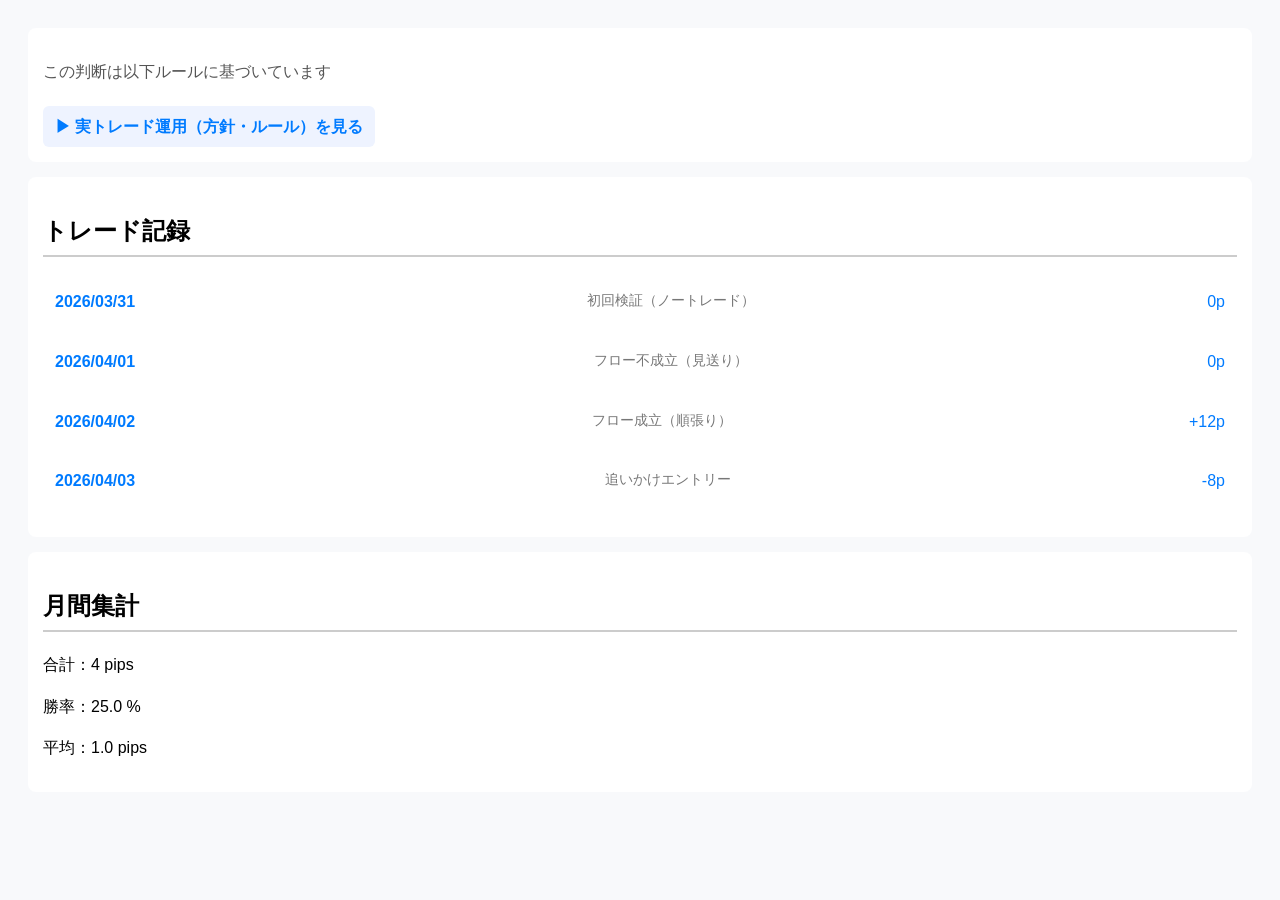
==== index_trade_1.htm @ e3a90125 "Add files via upload" ====
<!DOCTYPE html>
<html>
<head>
  <meta charset="UTF-8">
  <link rel="stylesheet" href="style.css">
  <title>トレード記録</title>
</head>

<body>

<div class="section">

  <p class="note">この判断は以下ルールに基づいています</p>

  <a href="add/my_rule5.html" class="rule-link">
    ▶ 実トレード運用（方針・ルール）を見る
  </a>

</div>

<div class="section">

  <h2>トレード記録</h2>

  <ul class="record-list" id="tradeList">

    <li data-pips="0">
      <a href="weekly/20260331.html">
        <span class="date">2026/03/31</span>
        <span class="desc">初回検証（ノートレード）</span>
        <span class="result neutral">0p</span>
      </a>
    </li>

    <li data-pips="0">
      <a href="weekly/20260401.html">
        <span class="date">2026/04/01</span>
        <span class="desc">フロー不成立（見送り）</span>
        <span class="result neutral">0p</span>
      </a>
    </li>

    <li data-pips="12">
      <a href="weekly/20260402.html">
        <span class="date">2026/04/02</span>
        <span class="desc">フロー成立（順張り）</span>
        <span class="result good">+12p</span>
      </a>
    </li>

    <li data-pips="-8">
      <a href="weekly/20260403.html">
        <span class="date">2026/04/03</span>
        <span class="desc">追いかけエントリー</span>
        <span class="result bad">-8p</span>
      </a>
    </li>

  </ul>

</div>

<div class="section summary">

  <h2>月間集計</h2>

  <div class="summary-box">
    <p>合計：<span id="total"></span> pips</p>
    <p>勝率：<span id="winrate"></span> %</p>
    <p>平均：<span id="average"></span> pips</p>
  </div>

</div>

<script>
  const trades = document.querySelectorAll("#tradeList li");

  let total = 0;
  let win = 0;
  let count = 0;

  trades.forEach(trade => {
    const pips = parseFloat(trade.dataset.pips);

    total += pips;
    count++;

    if (pips > 0) win++;
  });

  const winrate = count ? (win / count * 100).toFixed(1) : 0;
  const average = count ? (total / count).toFixed(1) : 0;

  document.getElementById("total").textContent = total;
  document.getElementById("winrate").textContent = winrate;
  document.getElementById("average").textContent = average;
</script>

</body>
</html>
---- style.css ----
body {
  font-family: Arial, sans-serif;
  line-height: 1.6;
  padding: 20px;
  background-color: #f8f9fb;
}

h1, h2 {
  border-bottom: 2px solid #ccc;
  padding-bottom: 5px;
}

.section {
  background: #ffffff;
  padding: 15px;
  margin-bottom: 15px;
  border-radius: 8px;
}

.chart-container {
  display: flex;
  gap: 20px;
  flex-wrap: wrap;
}

.chart {
  flex: 1;
  min-width: 300px;
}

.chart img {
  width: 100%;
  border-radius: 8px;
  transition: 0.3s;
}

.chart img:hover {
  transform: scale(1.02);
}

.chart h3 {
  margin-bottom: 5px;
}

.ok { color: green; }
.ng { color: red; }
.note { color: #555; }

a {
  text-decoration: none;
  color: #007bff;
}

a:hover {
  text-decoration: underline;
}

.rule-link {
  display: inline-block;
  margin-top: 5px;
  padding: 8px 12px;
  background: #eef3ff;
  border-radius: 6px;
  font-weight: bold;
}

.record-list {
  list-style: none;
  padding: 0;
}

.record-list li {
  margin-bottom: 10px;
}

.record-list a {
  display: flex;
  justify-content: space-between;
  padding: 12px;
  background: #ffffff;
  border-radius: 8px;
  transition: 0.2s;
}

.record-list a:hover {
  background: #f0f4ff;
  transform: translateY(-2px);
}

.date {
  font-weight: bold;
}

.desc {
  color: #777;
  font-size: 14px;
}

.badge {
  padding: 3px 8px;
  border-radius: 4px;
  font-size: 12px;
}

.badge.ok {
  background: #e6f4ea;
}

.badge.ng {
  background: #fdecea;
}
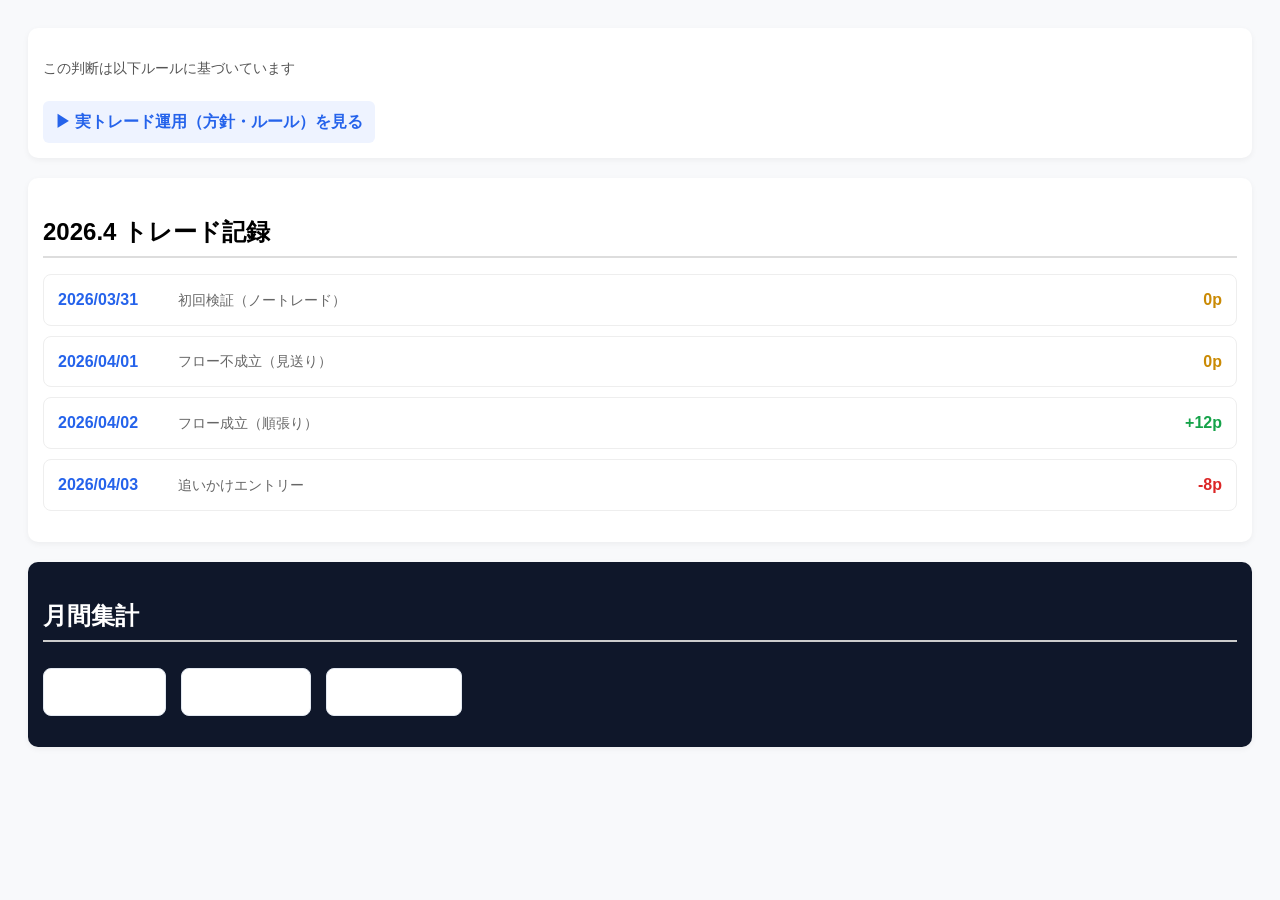
==== commit d4c9a772: "Update index_trade_1.htm" ====
--- a/index_trade_1.htm
+++ b/index_trade_1.htm
@@ -20,7 +20,7 @@
 
 <div class="section">
 
-  <h2>トレード記録</h2>
+  <h2>2026.4 トレード記録</h2>
 
   <ul class="record-list" id="tradeList">
 
@@ -97,4 +97,4 @@
 </script>
 
 </body>
-</html>+</html>
--- a/style.css
+++ b/style.css
@@ -5,18 +5,130 @@
   background-color: #f8f9fb;
 }
 
+/* 見出し */
 h1, h2 {
-  border-bottom: 2px solid #ccc;
+  border-bottom: 2px solid #ddd;
   padding-bottom: 5px;
+  margin-bottom: 10px;
 }
 
+/* セクション */
 .section {
   background: #ffffff;
   padding: 15px;
-  margin-bottom: 15px;
-  border-radius: 8px;
+  margin-bottom: 20px;
+  border-radius: 10px;
+  box-shadow: 0 2px 6px rgba(0,0,0,0.05);
 }
 
+/* ルールリンク */
+.rule-link {
+  display: inline-block;
+  margin-top: 8px;
+  padding: 8px 12px;
+  background: #eef3ff;
+  border-radius: 6px;
+  font-weight: bold;
+}
+
+/* メモ */
+.note {
+  color: #555;
+  font-size: 14px;
+}
+
+/* =========================
+   トレード記録
+========================= */
+.record-list {
+  list-style: none;
+  padding: 0;
+}
+
+.record-list li {
+  margin-bottom: 10px;
+}
+
+.record-list a {
+  display: flex;
+  align-items: center;
+  justify-content: space-between;
+  padding: 12px 14px;
+  background: #ffffff;
+  border-radius: 8px;
+  transition: 0.2s;
+  border: 1px solid #eee;
+}
+
+.record-list a:hover {
+  background: #f0f4ff;
+  transform: translateY(-2px);
+}
+
+/* 日付 */
+.date {
+  font-weight: bold;
+  width: 110px;
+}
+
+/* 内容 */
+.desc {
+  flex: 1;
+  color: #666;
+  font-size: 14px;
+  padding-left: 10px;
+}
+
+/* pips結果 */
+.result {
+  font-weight: bold;
+  font-size: 16px;
+  min-width: 70px;
+  text-align: right;
+}
+
+/* 色分け */
+.good {
+  color: #16a34a;
+}
+
+.bad {
+  color: #dc2626;
+}
+
+.neutral {
+  color: #ca8a04;
+}
+
+/* =========================
+   集計エリア
+========================= */
+.summary {
+  background: #0f172a;
+  color: #fff;
+}
+
+.summary h2 {
+  border-color: #ccc;
+}
+
+.summary-box {
+  display: flex;
+  gap: 15px;
+  flex-wrap: wrap;
+  font-size: 16px;
+}
+
+.summary-box p {
+  background: #ffffff;
+  padding: 10px 15px;
+  border-radius: 8px;
+  border: 1px solid #e2e8f0;
+}
+
+/* =========================
+   チャート表示
+========================= */
 .chart-container {
   display: flex;
   gap: 20px;
@@ -42,70 +154,14 @@
   margin-bottom: 5px;
 }
 
-.ok { color: green; }
-.ng { color: red; }
-.note { color: #555; }
-
+/* =========================
+   リンク
+========================= */
 a {
   text-decoration: none;
-  color: #007bff;
+  color: #2563eb;
 }
 
 a:hover {
   text-decoration: underline;
 }
-
-.rule-link {
-  display: inline-block;
-  margin-top: 5px;
-  padding: 8px 12px;
-  background: #eef3ff;
-  border-radius: 6px;
-  font-weight: bold;
-}
-
-.record-list {
-  list-style: none;
-  padding: 0;
-}
-
-.record-list li {
-  margin-bottom: 10px;
-}
-
-.record-list a {
-  display: flex;
-  justify-content: space-between;
-  padding: 12px;
-  background: #ffffff;
-  border-radius: 8px;
-  transition: 0.2s;
-}
-
-.record-list a:hover {
-  background: #f0f4ff;
-  transform: translateY(-2px);
-}
-
-.date {
-  font-weight: bold;
-}
-
-.desc {
-  color: #777;
-  font-size: 14px;
-}
-
-.badge {
-  padding: 3px 8px;
-  border-radius: 4px;
-  font-size: 12px;
-}
-
-.badge.ok {
-  background: #e6f4ea;
-}
-
-.badge.ng {
-  background: #fdecea;
-}
